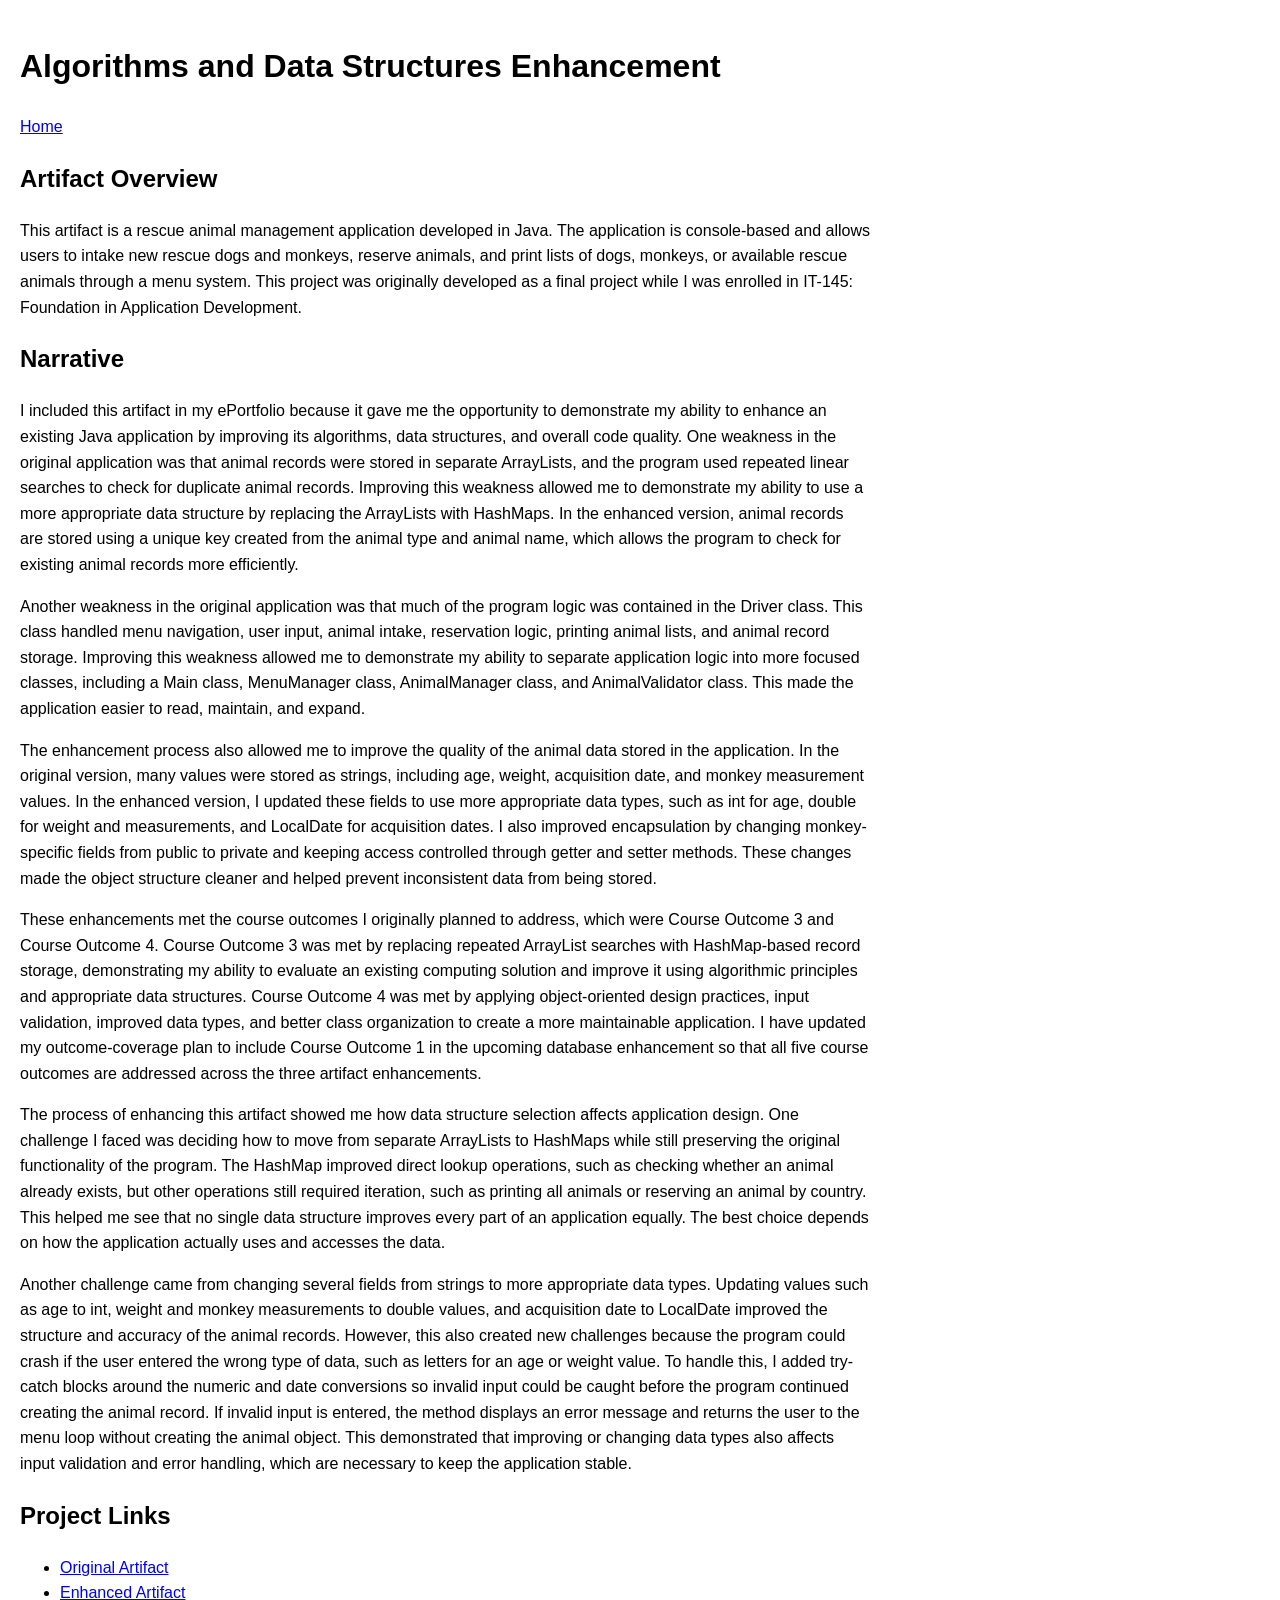
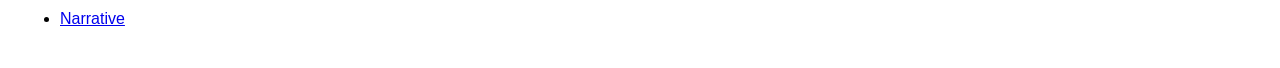
==== algorithms-data-structures.html @ bfc0d045 "Revise artifact to describe Java animal management app Updated the artifact description to reflect a" ====
<!DOCTYPE html>
<html lang="en">
<head>
  <meta charset="UTF-8">
  <meta name="viewport" content="width=device-width, initial-scale=1.0">
  
  <title>Algorithms and Data Structures Enhancement</title>

  <link rel="stylesheet" href="style.css">
</head>
<body>
<main>
  <header>
    <h1>Algorithms and Data Structures Enhancement</h1>
    <nav>
      <a href="index.html">Home</a>
    </nav>
  </header>
  <section>
    <h2>Artifact Overview</h2>
    <p>
      This artifact is a rescue animal management application developed in Java. 
      The application is console-based and allows users to intake new rescue dogs and monkeys, 
      reserve animals, and print lists of dogs, monkeys, or available rescue animals through a menu system. 
      This project was originally developed as a final project while I was enrolled in IT-145: Foundation in Application Development.
    </p>
  </section>

  <section>
    <h2>Narrative</h2>
    <p>
      I included this artifact in my ePortfolio because it gave me the opportunity to demonstrate my ability to enhance an existing Java application 
      by improving its algorithms, data structures, and overall code quality. One weakness in the original application was that animal records were 
      stored in separate ArrayLists, and the program used repeated linear searches to check for duplicate animal records. Improving this weakness allowed 
      me to demonstrate my ability to use a more appropriate data structure by replacing the ArrayLists with HashMaps. In the enhanced version, animal records 
      are stored using a unique key created from the animal type and animal name, which allows the program to check for existing animal records more efficiently.
    </p>
    <p>
      Another weakness in the original application was that much of the program logic was contained in the Driver class. This class handled menu navigation, 
      user input, animal intake, reservation logic, printing animal lists, and animal record storage. Improving this weakness allowed me to demonstrate my ability 
      to separate application logic into more focused classes, including a Main class, MenuManager class, AnimalManager class, and AnimalValidator class. 
      This made the application easier to read, maintain, and expand.
    </p>
    <p>
      The enhancement process also allowed me to improve the quality of the animal data stored in the application. In the original version, many values were stored as strings, 
      including age, weight, acquisition date, and monkey measurement values. In the enhanced version, I updated these fields to use more appropriate data types, such as int for age, 
      double for weight and measurements, and LocalDate for acquisition dates. I also improved encapsulation by changing monkey-specific fields from public to private and keeping access 
      controlled through getter and setter methods. These changes made the object structure cleaner and helped prevent inconsistent data from being stored.
    </p>
    <p>
      These enhancements met the course outcomes I originally planned to address, which were Course Outcome 3 and Course Outcome 4. Course Outcome 3 was met by replacing repeated ArrayList 
      searches with HashMap-based record storage, demonstrating my ability to evaluate an existing computing solution and improve it using algorithmic principles and appropriate data structures. 
      Course Outcome 4 was met by applying object-oriented design practices, input validation, improved data types, and better class organization to create a more maintainable application. 
      I have updated my outcome-coverage plan to include Course Outcome 1 in the upcoming database enhancement so that all five course outcomes are addressed across the three artifact enhancements.
    </p>
    <p>
      The process of enhancing this artifact showed me how data structure selection affects application design. One challenge I faced was deciding how to move from separate ArrayLists to HashMaps 
      while still preserving the original functionality of the program. The HashMap improved direct lookup operations, such as checking whether an animal already exists, but other operations still 
      required iteration, such as printing all animals or reserving an animal by country. This helped me see that no single data structure improves every part of an application equally. 
      The best choice depends on how the application actually uses and accesses the data.
    </p>
    <p>
      Another challenge came from changing several fields from strings to more appropriate data types. Updating values such as age to int, weight and monkey measurements to double values, 
      and acquisition date to LocalDate improved the structure and accuracy of the animal records. However, this also created new challenges because the program could crash if the user 
      entered the wrong type of data, such as letters for an age or weight value. To handle this, I added try-catch blocks around the numeric and date conversions so invalid input could
      be caught before the program continued creating the animal record. If invalid input is entered, the method displays an error message and returns the user to the menu loop without 
      creating the animal object. This demonstrated that improving or changing data types also affects input validation and error handling, which are necessary to keep the application stable.
    </p>
  </section>

  <section>
    <h2>Project Links</h2>
    <ul>
      <li><a href="Orig_Artifact_Link_here">Original Artifact</a></li>
      <li><a href="Enh_Artifact_Link_here">Enhanced Artifact</a></li>
      <li><a href="LINK_ORIGINAL_NARRATIVE_HERE">Narrative</a></li>
    </ul>
  </section>
</main>
</body>
</html>
---- style.css ----
body {
  margin: 0;
  font-family: Arial, sans-serif;
  line-height: 1.6;
}

main {
  max-width: 850px;
  padding: 20px;
}

.comparison-section {
  margin-top: 30px;
}

.comparison-grid figure {
  flex: 1;
  margin: 0;
}

.comparison-grid h4 {
  text-align: center;
  margin-bottom: 10px;
}

.comparison-grid img {
  display: block;
  width: 100%;
  height: auto;
  border: 1px solid #cccccc;
}

.comparison-grid figcaption {
  margin-top: 10px;
  line-height: 1.5;
}

@media (max-width: 700px) {
  .comparison-grid {
    flex-direction: column;
  }
}
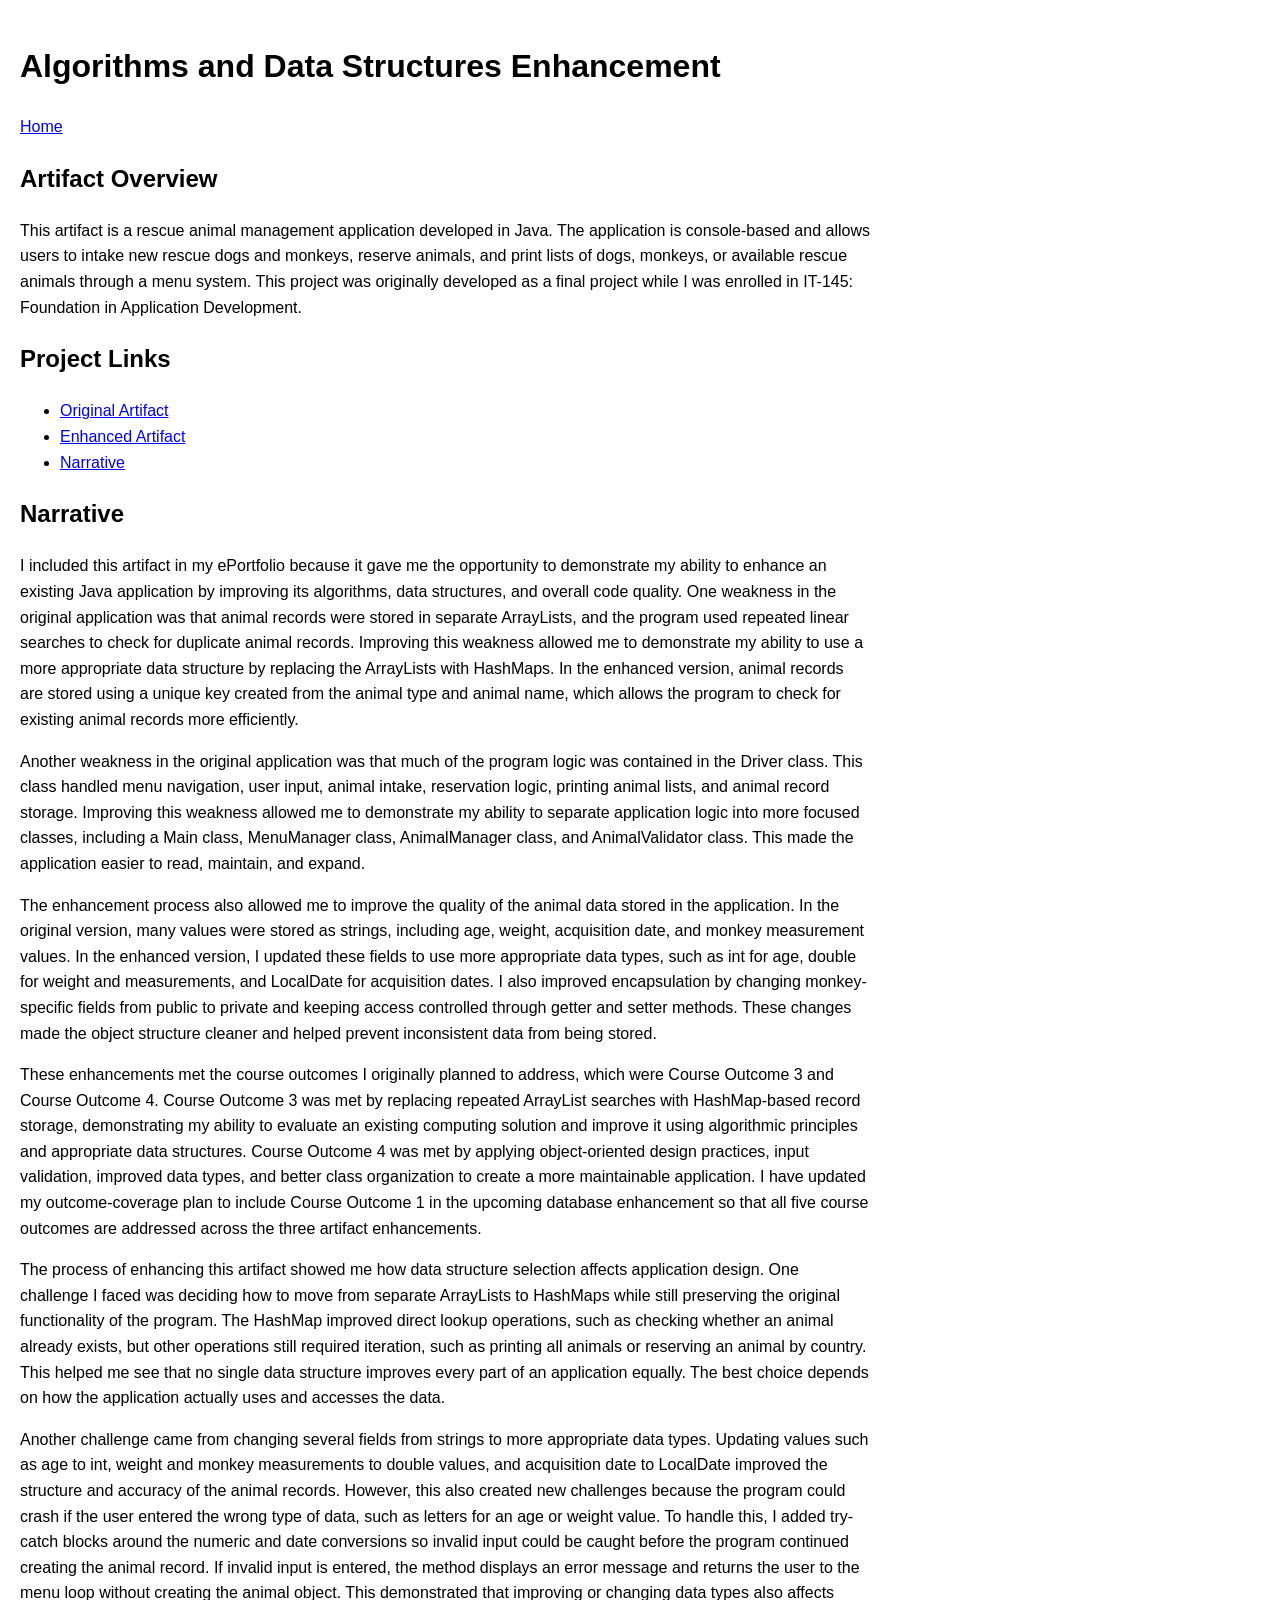
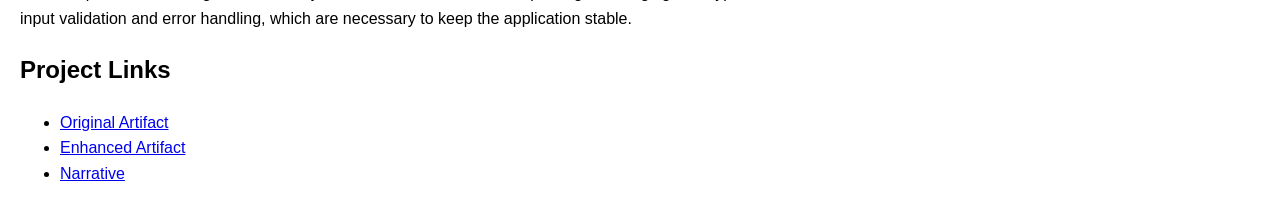
==== commit 07c0cbf5: "Update project links in algorithms-data-structures.html" ====
--- a/algorithms-data-structures.html
+++ b/algorithms-data-structures.html
@@ -24,6 +24,14 @@
       reserve animals, and print lists of dogs, monkeys, or available rescue animals through a menu system. 
       This project was originally developed as a final project while I was enrolled in IT-145: Foundation in Application Development.
     </p>
+  </section>
+    <section>
+    <h2>Project Links</h2>
+    <ul>
+      <li><a href="https://github.com/Wyattm95/WyattM_CS-ePortfolio/tree/main/original-artifacts/rescue-animal/Rescue_Animal%20Original">Original Artifact</a></li>
+      <li><a href="https://github.com/Wyattm95/WyattM_CS-ePortfolio/tree/main/enhancements/Algorithms-and-Data-Structures/RescueAnimal%20Enhanced">Enhanced Artifact</a></li>
+      <li><a href="https://github.com/Wyattm95/WyattM_CS-ePortfolio/blob/main/enhancements/Algorithms-and-Data-Structures/Milestone%203%20Narrative.docx">Narrative</a></li>
+    </ul>
   </section>
 
   <section>
@@ -71,9 +79,9 @@
   <section>
     <h2>Project Links</h2>
     <ul>
-      <li><a href="Orig_Artifact_Link_here">Original Artifact</a></li>
-      <li><a href="Enh_Artifact_Link_here">Enhanced Artifact</a></li>
-      <li><a href="LINK_ORIGINAL_NARRATIVE_HERE">Narrative</a></li>
+      <li><a href="https://github.com/Wyattm95/WyattM_CS-ePortfolio/tree/main/original-artifacts/rescue-animal/Rescue_Animal%20Original">Original Artifact</a></li>
+      <li><a href="https://github.com/Wyattm95/WyattM_CS-ePortfolio/tree/main/enhancements/Algorithms-and-Data-Structures/RescueAnimal%20Enhanced">Enhanced Artifact</a></li>
+      <li><a href="https://github.com/Wyattm95/WyattM_CS-ePortfolio/blob/main/enhancements/Algorithms-and-Data-Structures/Milestone%203%20Narrative.docx">Narrative</a></li>
     </ul>
   </section>
 </main>
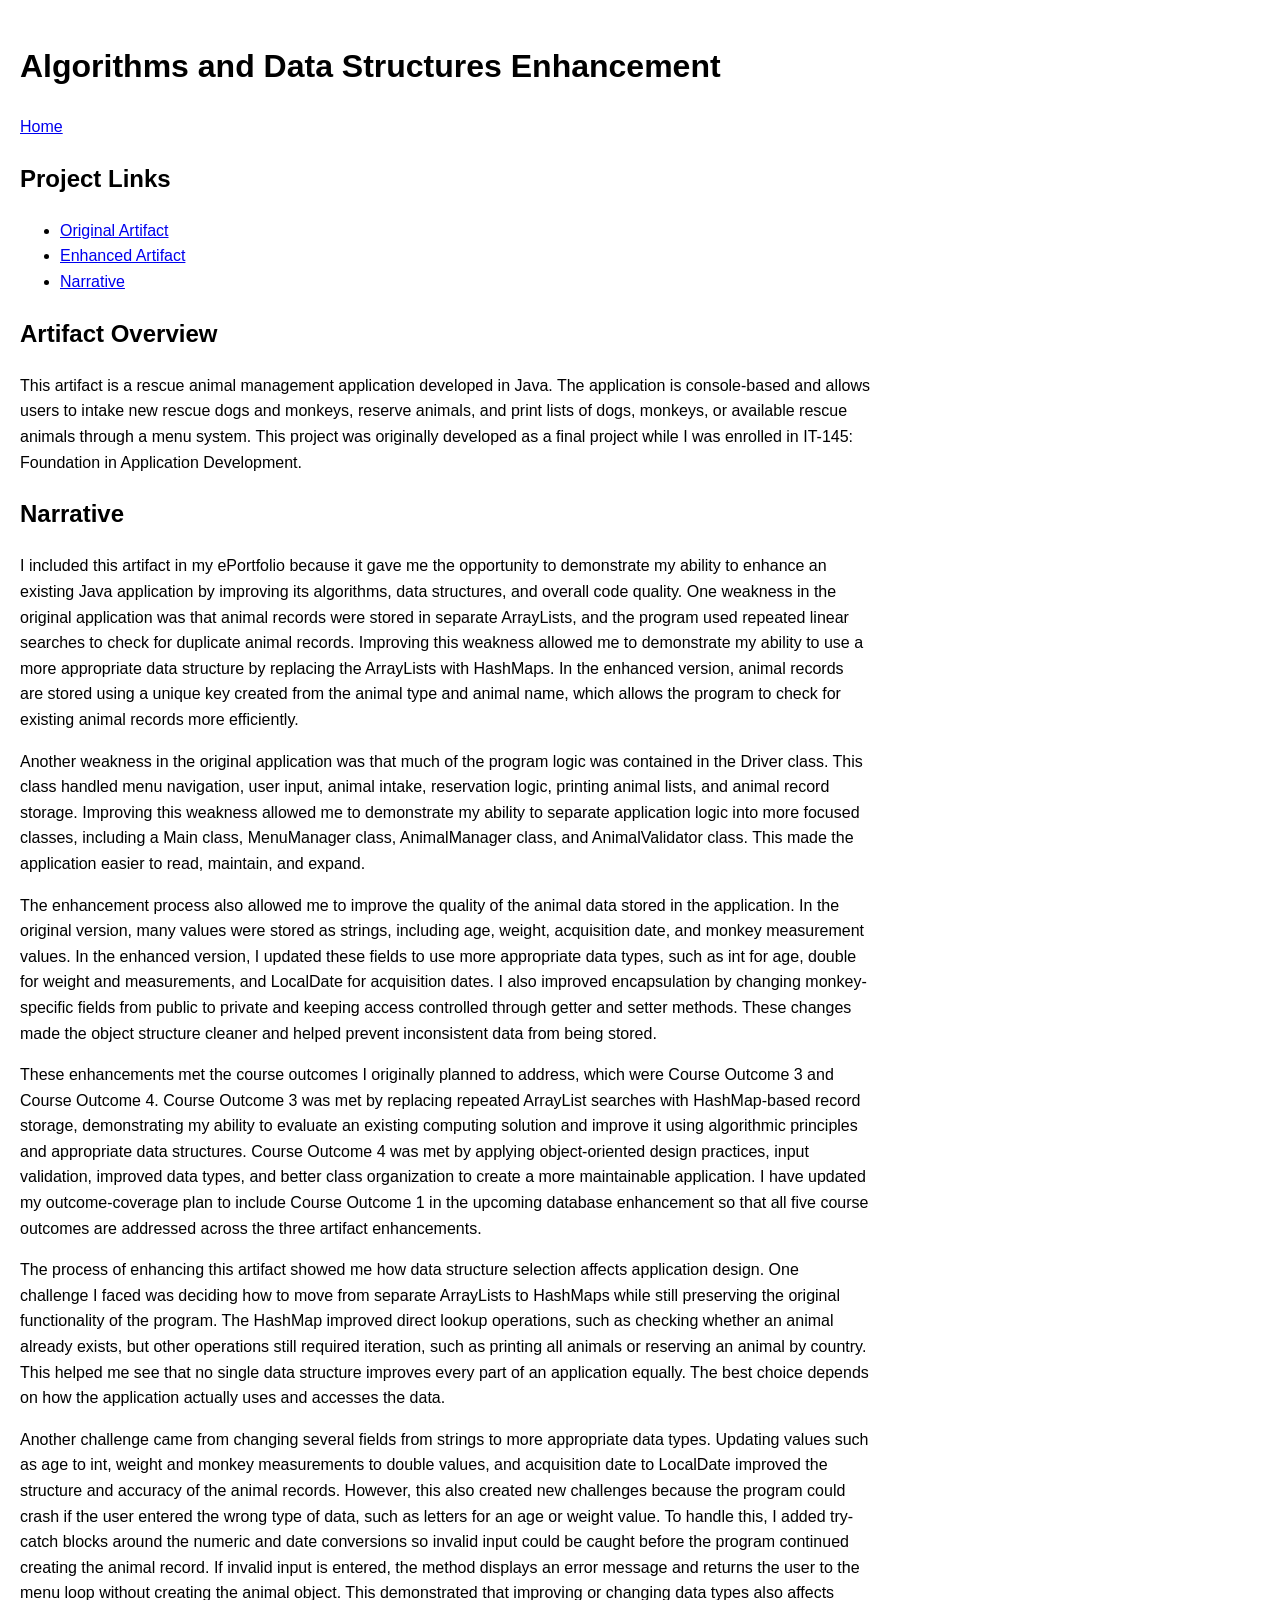
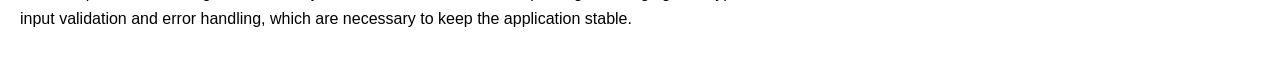
==== commit 1cfe48c6: "Refactor Project Links section in HTML Removed duplicate Project Links section and added it to the c" ====
--- a/algorithms-data-structures.html
+++ b/algorithms-data-structures.html
@@ -17,6 +17,14 @@
     </nav>
   </header>
   <section>
+    <h2>Project Links</h2>
+    <ul>
+      <li><a href="https://github.com/Wyattm95/WyattM_CS-ePortfolio/tree/main/original-artifacts/rescue-animal/Rescue_Animal%20Original">Original Artifact</a></li>
+      <li><a href="https://github.com/Wyattm95/WyattM_CS-ePortfolio/tree/main/enhancements/Algorithms-and-Data-Structures/RescueAnimal%20Enhanced">Enhanced Artifact</a></li>
+      <li><a href="https://github.com/Wyattm95/WyattM_CS-ePortfolio/blob/main/enhancements/Algorithms-and-Data-Structures/Milestone%203%20Narrative.docx">Narrative</a></li>
+    </ul>
+  </section>
+  <section>
     <h2>Artifact Overview</h2>
     <p>
       This artifact is a rescue animal management application developed in Java. 
@@ -25,15 +33,6 @@
       This project was originally developed as a final project while I was enrolled in IT-145: Foundation in Application Development.
     </p>
   </section>
-    <section>
-    <h2>Project Links</h2>
-    <ul>
-      <li><a href="https://github.com/Wyattm95/WyattM_CS-ePortfolio/tree/main/original-artifacts/rescue-animal/Rescue_Animal%20Original">Original Artifact</a></li>
-      <li><a href="https://github.com/Wyattm95/WyattM_CS-ePortfolio/tree/main/enhancements/Algorithms-and-Data-Structures/RescueAnimal%20Enhanced">Enhanced Artifact</a></li>
-      <li><a href="https://github.com/Wyattm95/WyattM_CS-ePortfolio/blob/main/enhancements/Algorithms-and-Data-Structures/Milestone%203%20Narrative.docx">Narrative</a></li>
-    </ul>
-  </section>
-
   <section>
     <h2>Narrative</h2>
     <p>
@@ -75,15 +74,6 @@
       creating the animal object. This demonstrated that improving or changing data types also affects input validation and error handling, which are necessary to keep the application stable.
     </p>
   </section>
-
-  <section>
-    <h2>Project Links</h2>
-    <ul>
-      <li><a href="https://github.com/Wyattm95/WyattM_CS-ePortfolio/tree/main/original-artifacts/rescue-animal/Rescue_Animal%20Original">Original Artifact</a></li>
-      <li><a href="https://github.com/Wyattm95/WyattM_CS-ePortfolio/tree/main/enhancements/Algorithms-and-Data-Structures/RescueAnimal%20Enhanced">Enhanced Artifact</a></li>
-      <li><a href="https://github.com/Wyattm95/WyattM_CS-ePortfolio/blob/main/enhancements/Algorithms-and-Data-Structures/Milestone%203%20Narrative.docx">Narrative</a></li>
-    </ul>
-  </section>
 </main>
 </body>
 </html>
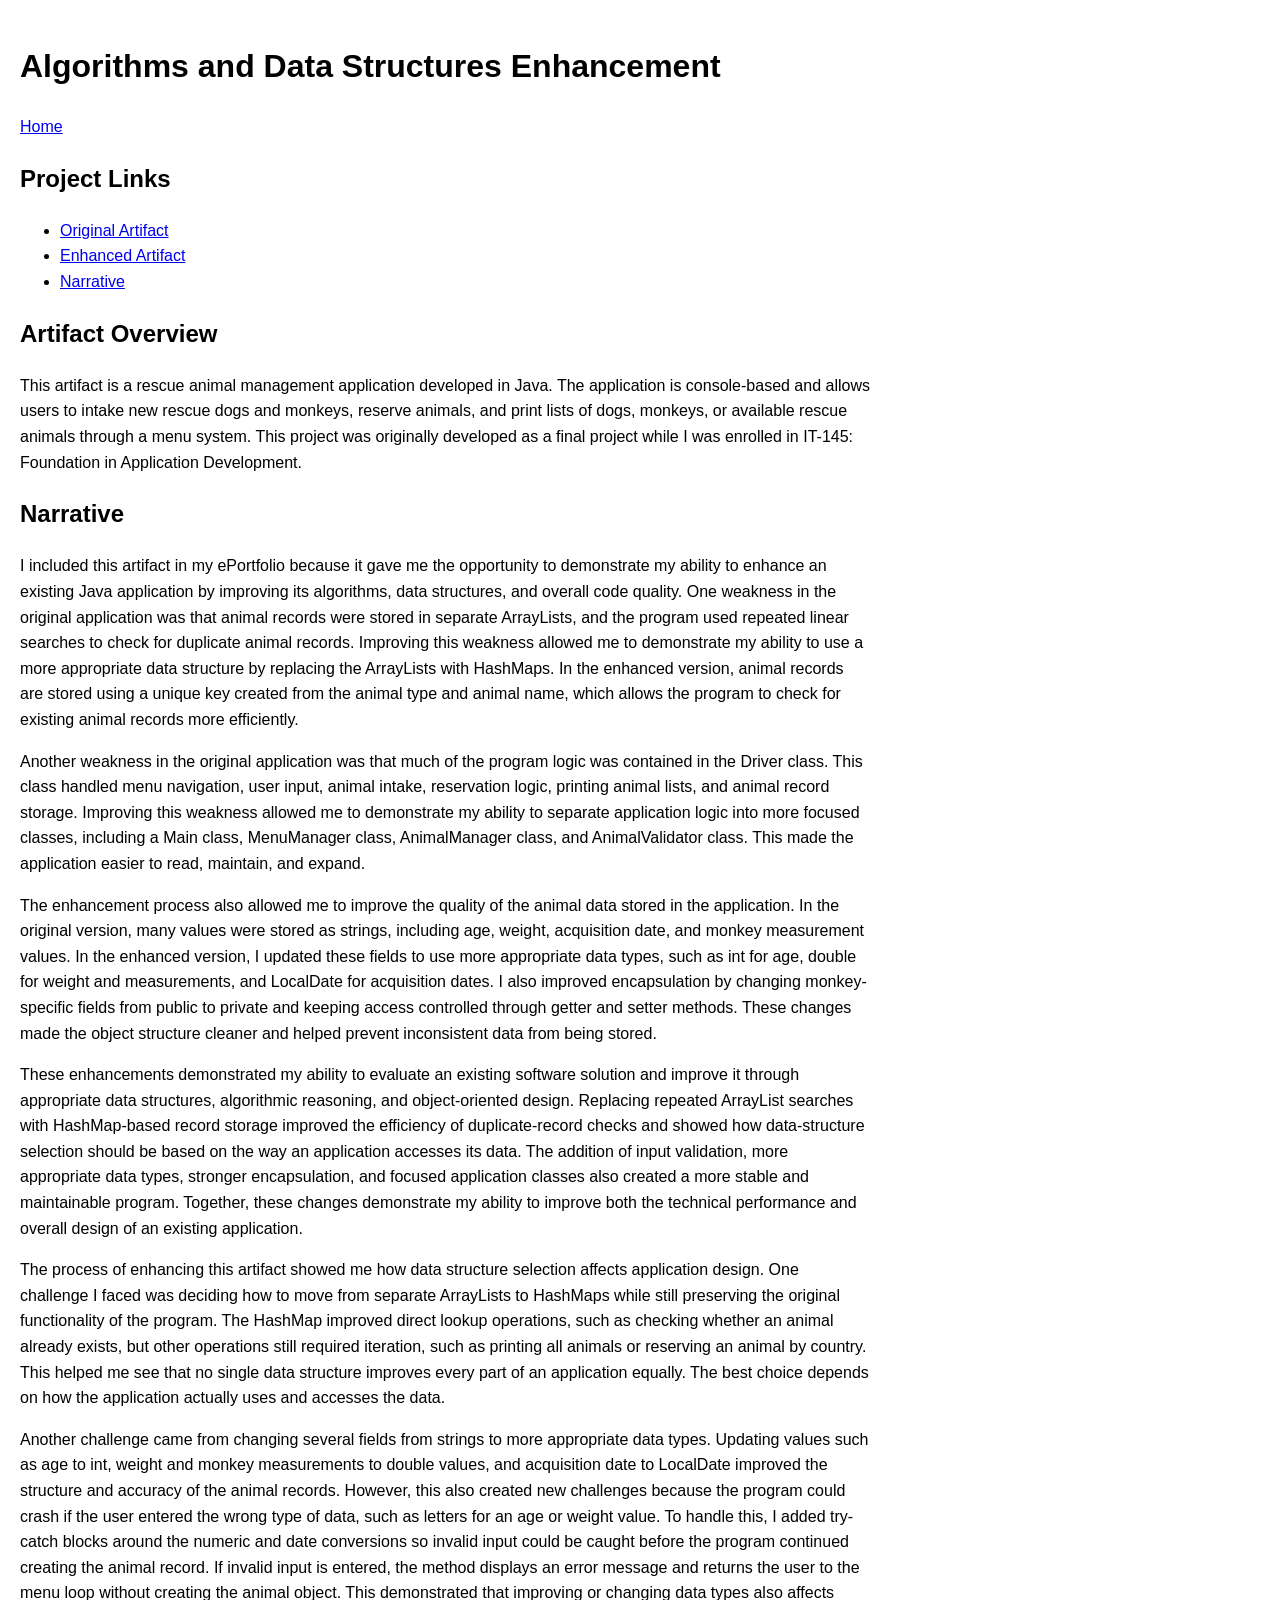
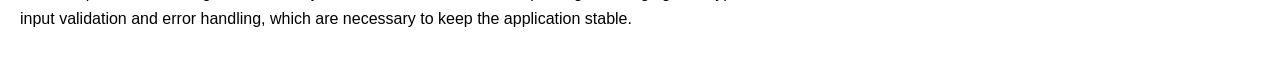
==== commit 5bed77ba: "Enhance project links with target and rel attributes Updated project links to open in new tab and ad" ====
--- a/algorithms-data-structures.html
+++ b/algorithms-data-structures.html
@@ -19,9 +19,9 @@
   <section>
     <h2>Project Links</h2>
     <ul>
-      <li><a href="https://github.com/Wyattm95/WyattM_CS-ePortfolio/tree/main/original-artifacts/rescue-animal/Rescue_Animal%20Original">Original Artifact</a></li>
-      <li><a href="https://github.com/Wyattm95/WyattM_CS-ePortfolio/tree/main/enhancements/Algorithms-and-Data-Structures/RescueAnimal%20Enhanced">Enhanced Artifact</a></li>
-      <li><a href="https://github.com/Wyattm95/WyattM_CS-ePortfolio/blob/main/enhancements/Algorithms-and-Data-Structures/Milestone%203%20Narrative.docx">Narrative</a></li>
+      <li><a href="https://github.com/Wyattm95/WyattM_CS-ePortfolio/tree/main/original-artifacts/rescue-animal/Rescue_Animal%20Original" target="_blank" rel="noopener noreferrer">Original Artifact</a></li>
+      <li><a href="https://github.com/Wyattm95/WyattM_CS-ePortfolio/tree/main/enhancements/Algorithms-and-Data-Structures/RescueAnimal%20Enhanced" target="_blank" rel="noopener noreferrer">Enhanced Artifact</a></li>
+      <li><a href="https://github.com/Wyattm95/WyattM_CS-ePortfolio/blob/main/enhancements/Algorithms-and-Data-Structures/Milestone%203%20Narrative.docx" target="_blank" rel="noopener noreferrer">Narrative</a></li>
     </ul>
   </section>
   <section>
@@ -55,10 +55,11 @@
       controlled through getter and setter methods. These changes made the object structure cleaner and helped prevent inconsistent data from being stored.
     </p>
     <p>
-      These enhancements met the course outcomes I originally planned to address, which were Course Outcome 3 and Course Outcome 4. Course Outcome 3 was met by replacing repeated ArrayList 
-      searches with HashMap-based record storage, demonstrating my ability to evaluate an existing computing solution and improve it using algorithmic principles and appropriate data structures. 
-      Course Outcome 4 was met by applying object-oriented design practices, input validation, improved data types, and better class organization to create a more maintainable application. 
-      I have updated my outcome-coverage plan to include Course Outcome 1 in the upcoming database enhancement so that all five course outcomes are addressed across the three artifact enhancements.
+      These enhancements demonstrated my ability to evaluate an existing software solution and improve it through appropriate data structures, algorithmic reasoning, 
+      and object-oriented design. Replacing repeated ArrayList searches with HashMap-based record storage improved the efficiency of duplicate-record checks and showed 
+      how data-structure selection should be based on the way an application accesses its data. The addition of input validation, more appropriate data types, stronger 
+      encapsulation, and focused application classes also created a more stable and maintainable program. Together, these changes demonstrate my ability to improve both 
+      the technical performance and overall design of an existing application.
     </p>
     <p>
       The process of enhancing this artifact showed me how data structure selection affects application design. One challenge I faced was deciding how to move from separate ArrayLists to HashMaps 
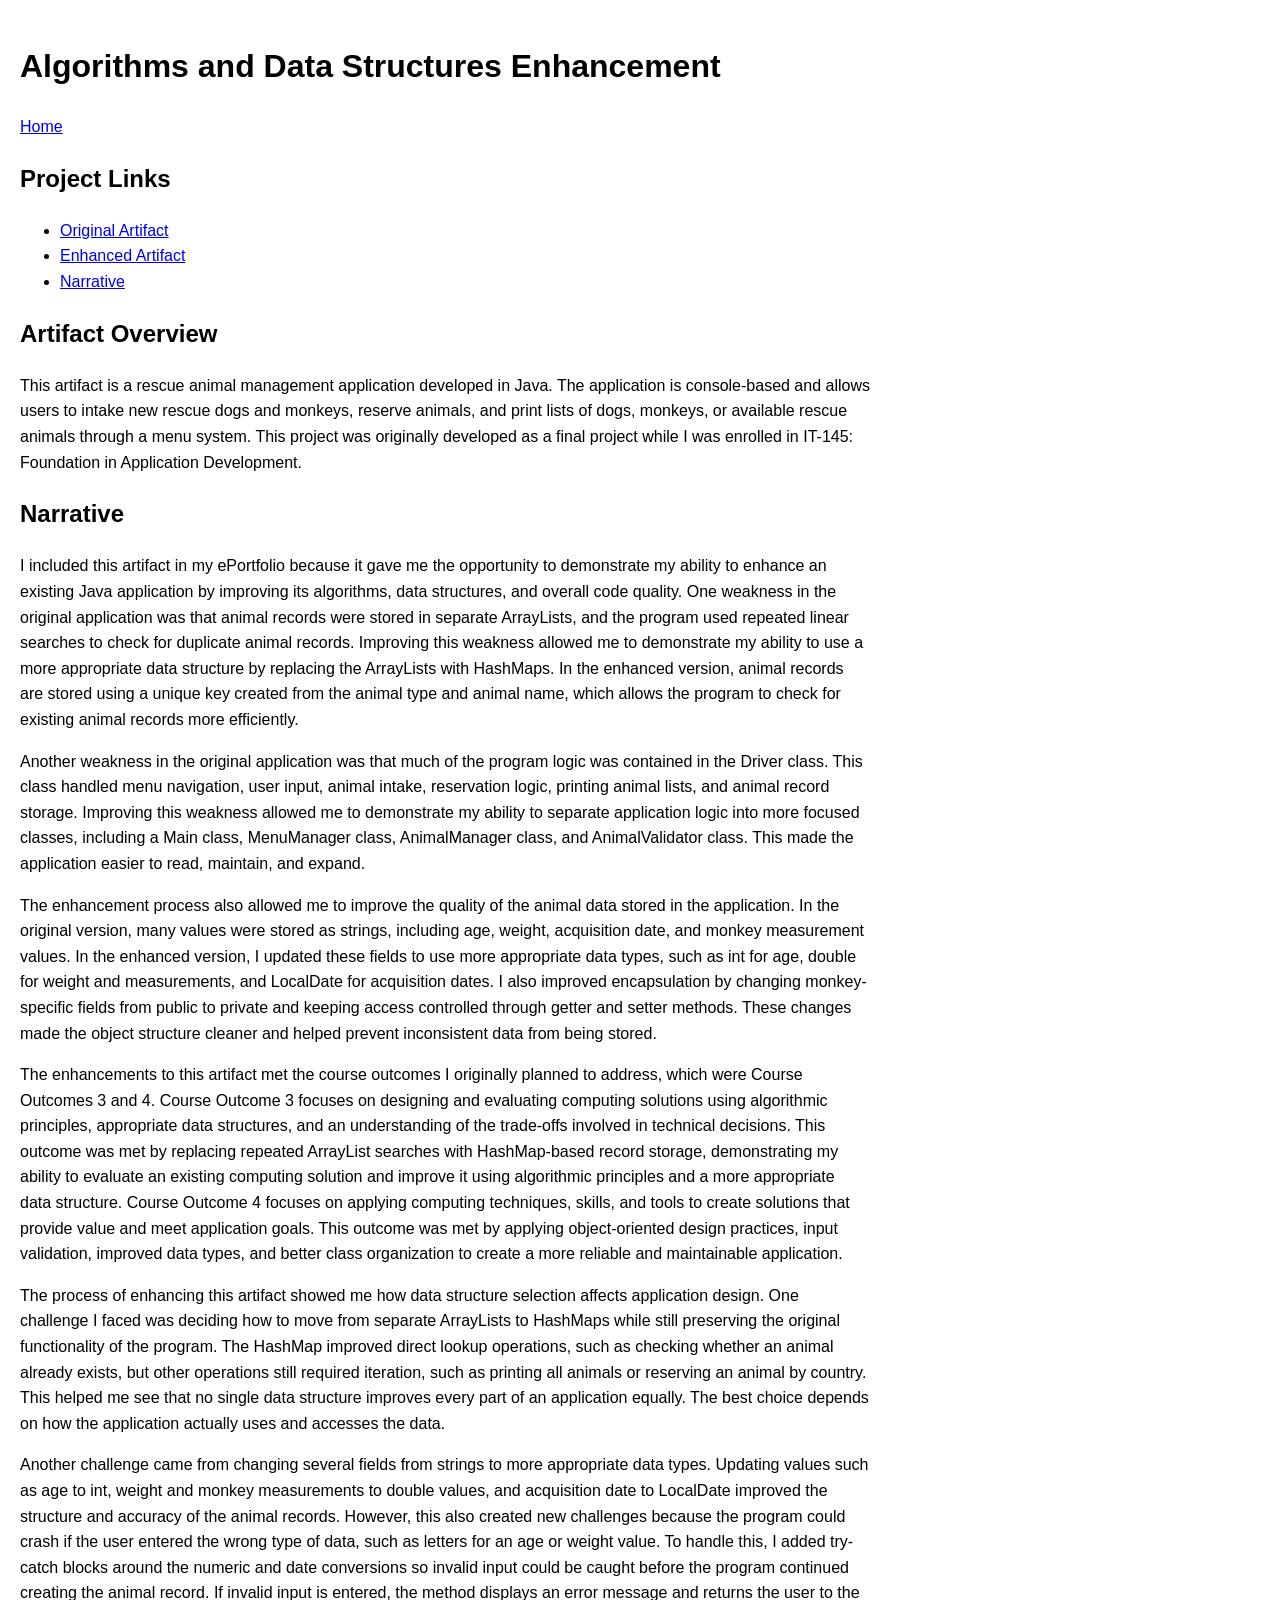
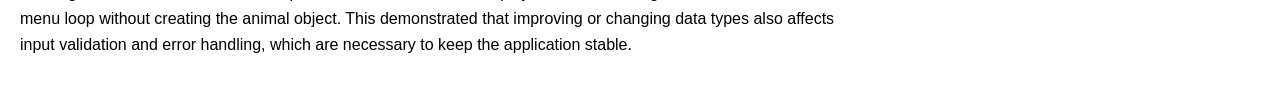
==== commit 9b81bee6: "Revise explanation of enhancements and course outcomes Enhanced the text to better articulate the im" ====
--- a/algorithms-data-structures.html
+++ b/algorithms-data-structures.html
@@ -55,11 +55,12 @@
       controlled through getter and setter methods. These changes made the object structure cleaner and helped prevent inconsistent data from being stored.
     </p>
     <p>
-      These enhancements demonstrated my ability to evaluate an existing software solution and improve it through appropriate data structures, algorithmic reasoning, 
-      and object-oriented design. Replacing repeated ArrayList searches with HashMap-based record storage improved the efficiency of duplicate-record checks and showed 
-      how data-structure selection should be based on the way an application accesses its data. The addition of input validation, more appropriate data types, stronger 
-      encapsulation, and focused application classes also created a more stable and maintainable program. Together, these changes demonstrate my ability to improve both 
-      the technical performance and overall design of an existing application.
+      The enhancements to this artifact met the course outcomes I originally planned to address, which were Course Outcomes 3 and 4. Course Outcome 3 focuses on designing and 
+      evaluating computing solutions using algorithmic principles, appropriate data structures, and an understanding of the trade-offs involved in technical decisions. 
+      This outcome was met by replacing repeated ArrayList searches with HashMap-based record storage, demonstrating my ability to evaluate an existing computing solution 
+      and improve it using algorithmic principles and a more appropriate data structure. Course Outcome 4 focuses on applying computing techniques, skills, and tools to create 
+      solutions that provide value and meet application goals. This outcome was met by applying object-oriented design practices, input validation, improved data types, and 
+      better class organization to create a more reliable and maintainable application.
     </p>
     <p>
       The process of enhancing this artifact showed me how data structure selection affects application design. One challenge I faced was deciding how to move from separate ArrayLists to HashMaps 
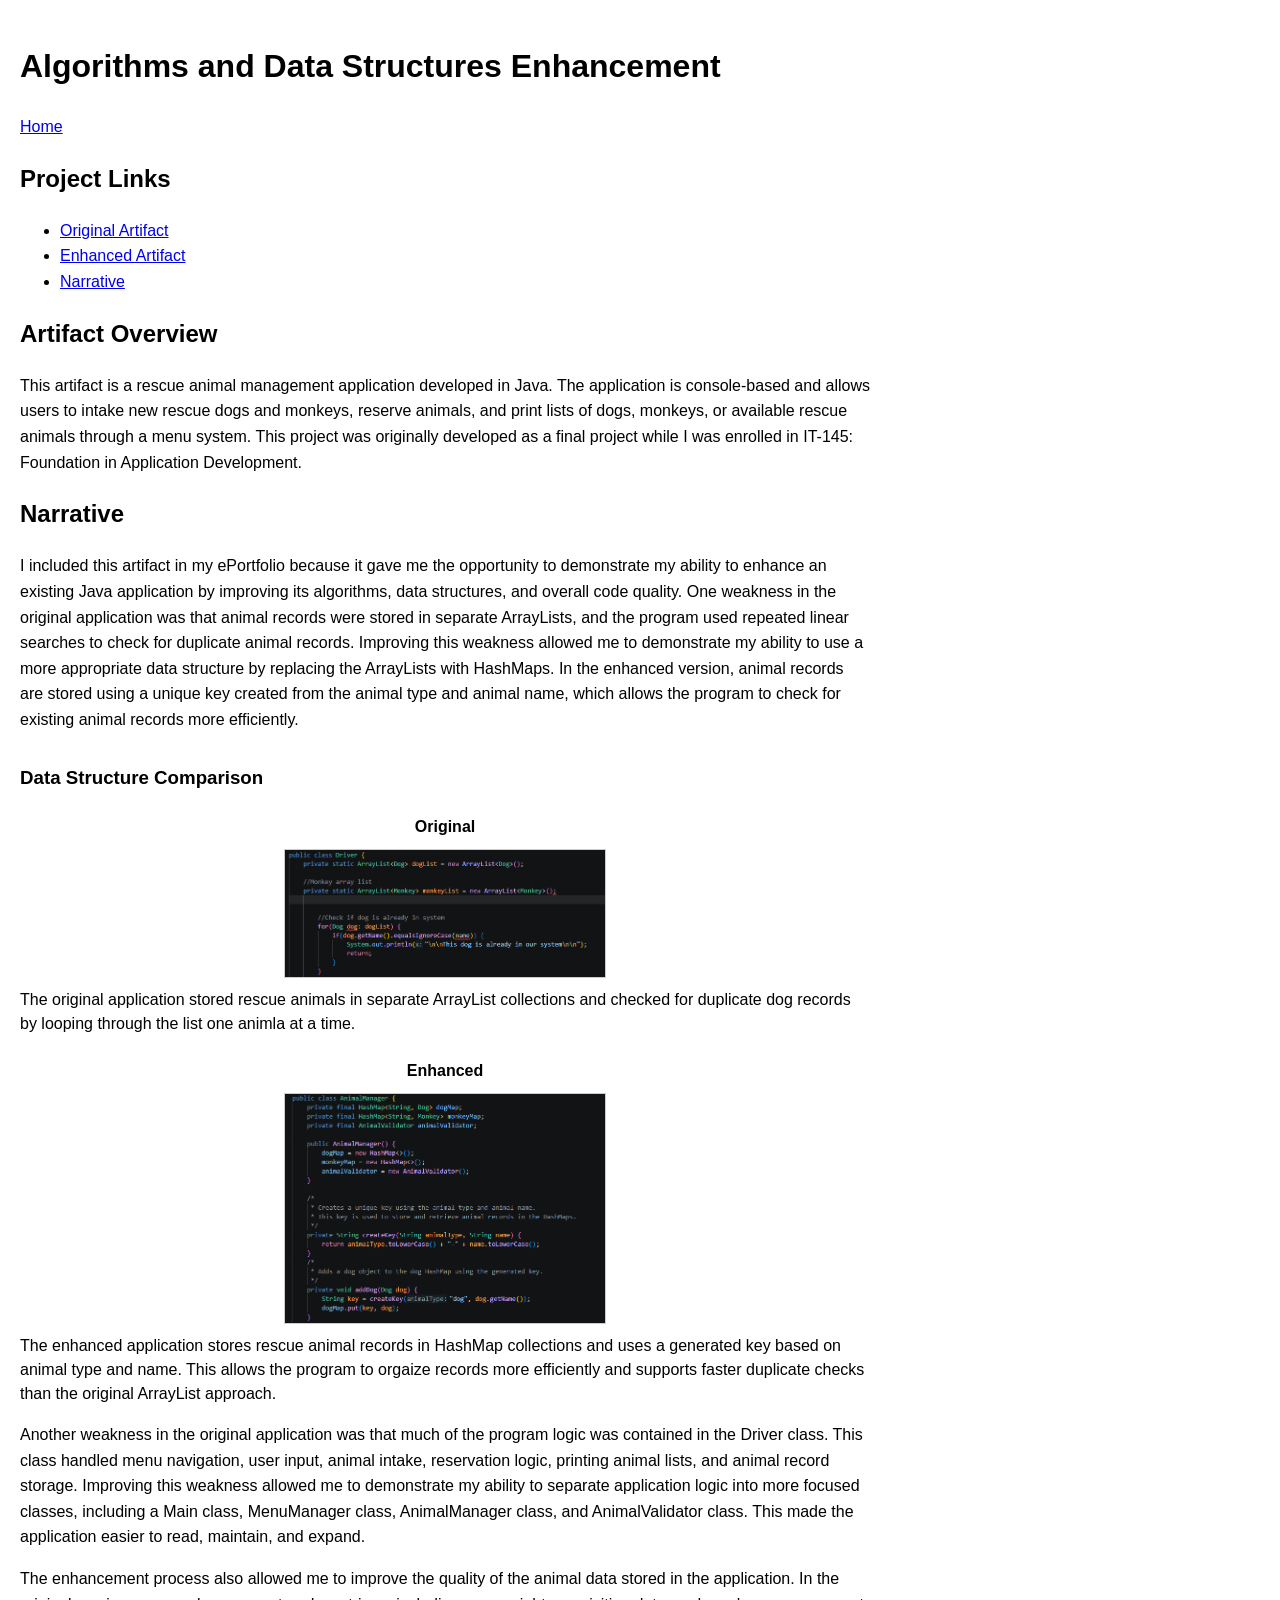
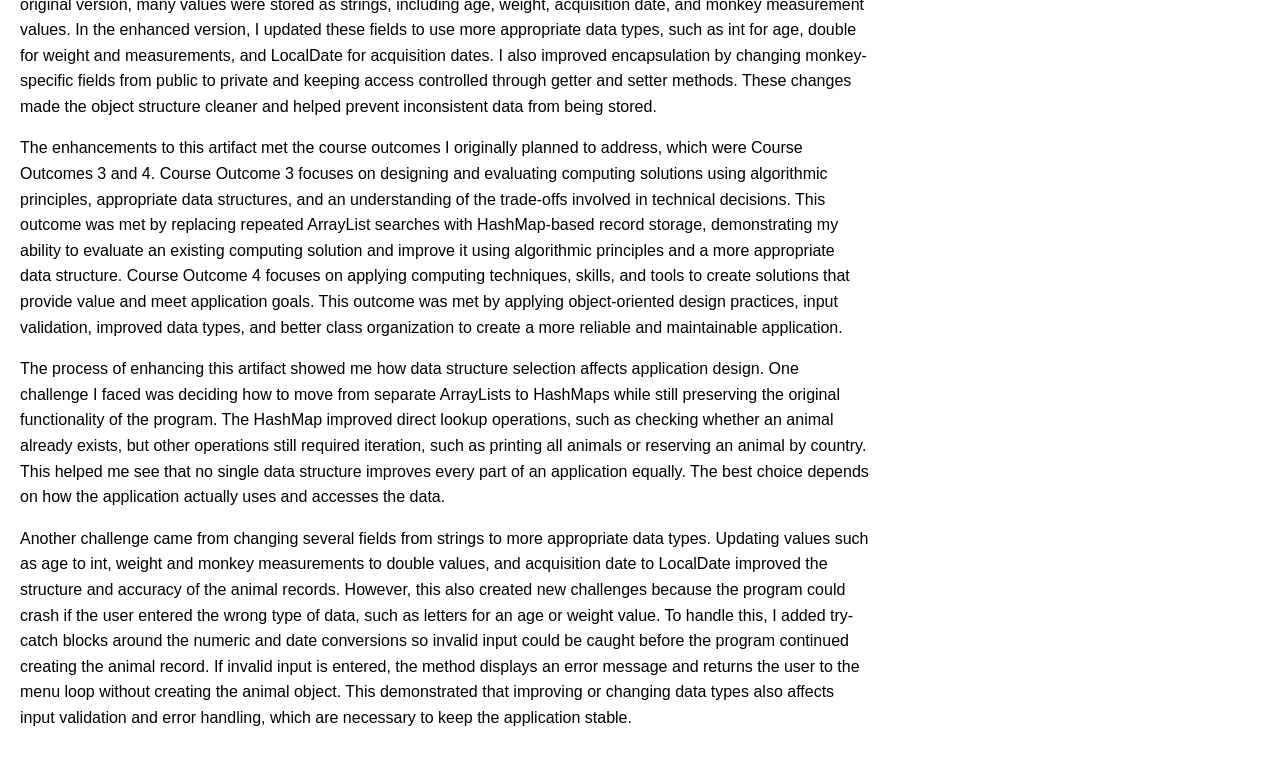
==== commit 4c580c92: "Add data structure comparison section Added a section comparing original and enhanced data structure" ====
--- a/algorithms-data-structures.html
+++ b/algorithms-data-structures.html
@@ -21,7 +21,7 @@
     <ul>
       <li><a href="https://github.com/Wyattm95/WyattM_CS-ePortfolio/tree/main/original-artifacts/rescue-animal/Rescue_Animal%20Original" target="_blank" rel="noopener noreferrer">Original Artifact</a></li>
       <li><a href="https://github.com/Wyattm95/WyattM_CS-ePortfolio/tree/main/enhancements/Algorithms-and-Data-Structures/RescueAnimal%20Enhanced" target="_blank" rel="noopener noreferrer">Enhanced Artifact</a></li>
-      <li><a href="https://github.com/Wyattm95/WyattM_CS-ePortfolio/blob/main/enhancements/Algorithms-and-Data-Structures/Milestone%203%20Narrative.docx" target="_blank" rel="noopener noreferrer">Narrative</a></li>
+      <li><a href="https://github.com/Wyattm95/WyattM_CS-ePortfolio/blob/main/narratives/Milestone%203%20Narrative.docx" target="_blank" rel="noopener noreferrer">Narrative</a></li>
     </ul>
   </section>
   <section>
@@ -42,6 +42,39 @@
       me to demonstrate my ability to use a more appropriate data structure by replacing the ArrayLists with HashMaps. In the enhanced version, animal records 
       are stored using a unique key created from the animal type and animal name, which allows the program to check for existing animal records more efficiently.
     </p>
+
+    <section class="comparison-section">
+  <h3>Data Structure Comparison</h3>
+
+  <div class="comparison-grid">
+    <figure>
+      <h4>Original</h4>
+
+      <img
+        src="assets/algorithms-data-structures/Orig_Arraylists.png"
+        alt="Original Rescue Animal code showing dog and monkey ArrayLists">
+
+      <figcaption>
+        The original application stored rescue animals in separate ArrayList collections and 
+        checked for duplicate dog records by looping through the list one animla at a time.
+      </figcaption>
+    </figure>
+
+    <figure>
+      <h4>Enhanced</h4>
+
+      <img
+        src="assets/algorithms-data-structures/ENH_HashMap.png"
+        alt="Enhanced Rescue Animal code showing HashMap-based record storage, key generation, and helper methods in the AnimalManager class">
+
+      <figcaption>
+        The enhanced application stores rescue animal records in HashMap collections and 
+        uses a generated key based on animal type and name. This allows the program to orgaize records more efficiently 
+        and supports faster duplicate checks than the original ArrayList approach.
+      </figcaption>
+    </figure>
+  </div>
+</section>
     <p>
       Another weakness in the original application was that much of the program logic was contained in the Driver class. This class handled menu navigation, 
       user input, animal intake, reservation logic, printing animal lists, and animal record storage. Improving this weakness allowed me to demonstrate my ability 
--- a/style.css
+++ b/style.css
@@ -26,8 +26,14 @@
 .comparison-grid img {
   display: block;
   width: 100%;
+  max-width: 320px;
   height: auto;
+  margin: 0 auto;
   border: 1px solid #cccccc;
+}
+
+.code-comparison .comparison-grid img {
+  max-width: 600px;
 }
 
 .comparison-grid figcaption {
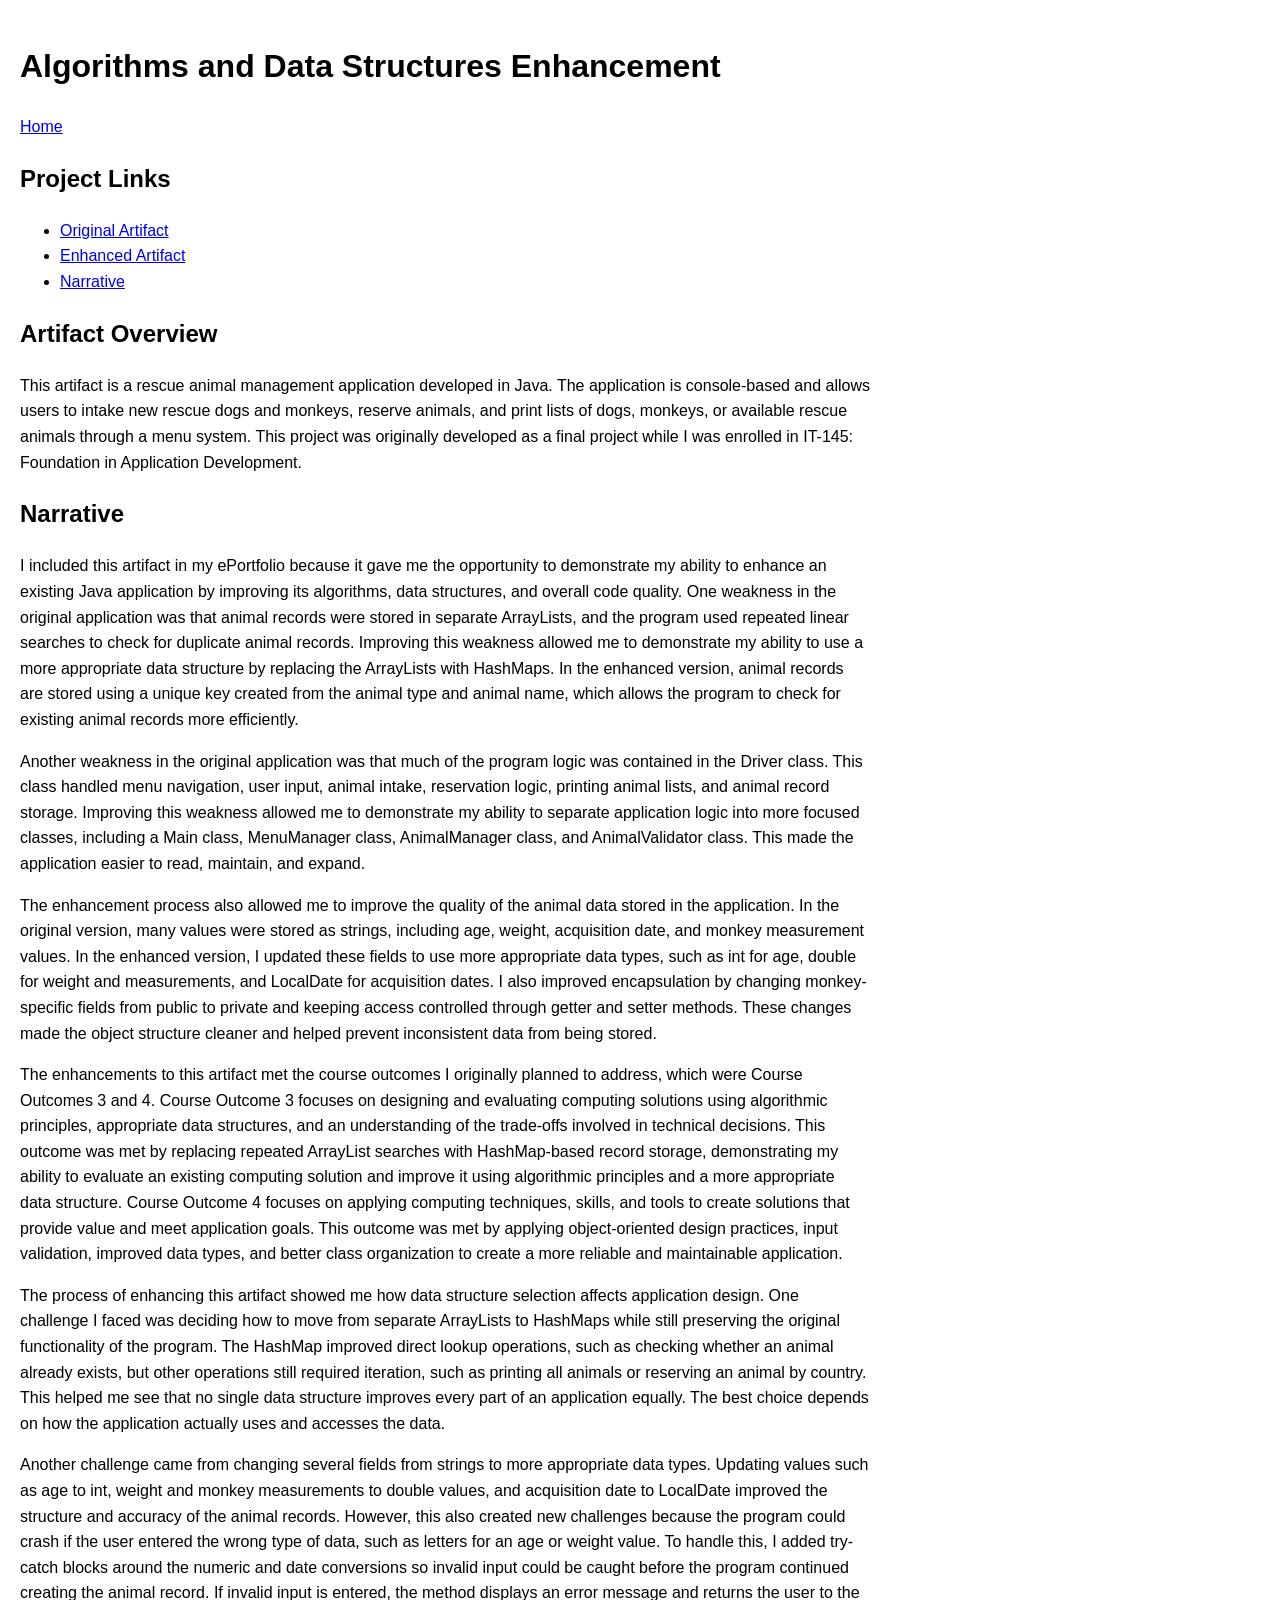
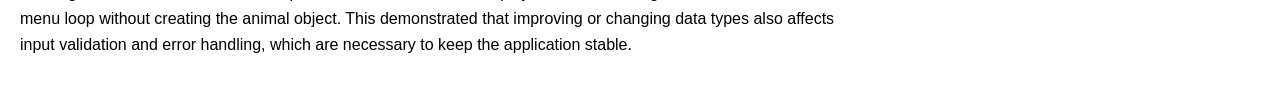
==== commit e8aa93c6: "Remove data structure comparison section Removed the data structure comparison section that included" ====
--- a/algorithms-data-structures.html
+++ b/algorithms-data-structures.html
@@ -43,38 +43,6 @@
       are stored using a unique key created from the animal type and animal name, which allows the program to check for existing animal records more efficiently.
     </p>
 
-    <section class="comparison-section">
-  <h3>Data Structure Comparison</h3>
-
-  <div class="comparison-grid">
-    <figure>
-      <h4>Original</h4>
-
-      <img
-        src="assets/algorithms-data-structures/Orig_Arraylists.png"
-        alt="Original Rescue Animal code showing dog and monkey ArrayLists">
-
-      <figcaption>
-        The original application stored rescue animals in separate ArrayList collections and 
-        checked for duplicate dog records by looping through the list one animla at a time.
-      </figcaption>
-    </figure>
-
-    <figure>
-      <h4>Enhanced</h4>
-
-      <img
-        src="assets/algorithms-data-structures/ENH_HashMap.png"
-        alt="Enhanced Rescue Animal code showing HashMap-based record storage, key generation, and helper methods in the AnimalManager class">
-
-      <figcaption>
-        The enhanced application stores rescue animal records in HashMap collections and 
-        uses a generated key based on animal type and name. This allows the program to orgaize records more efficiently 
-        and supports faster duplicate checks than the original ArrayList approach.
-      </figcaption>
-    </figure>
-  </div>
-</section>
     <p>
       Another weakness in the original application was that much of the program logic was contained in the Driver class. This class handled menu navigation, 
       user input, animal intake, reservation logic, printing animal lists, and animal record storage. Improving this weakness allowed me to demonstrate my ability 
